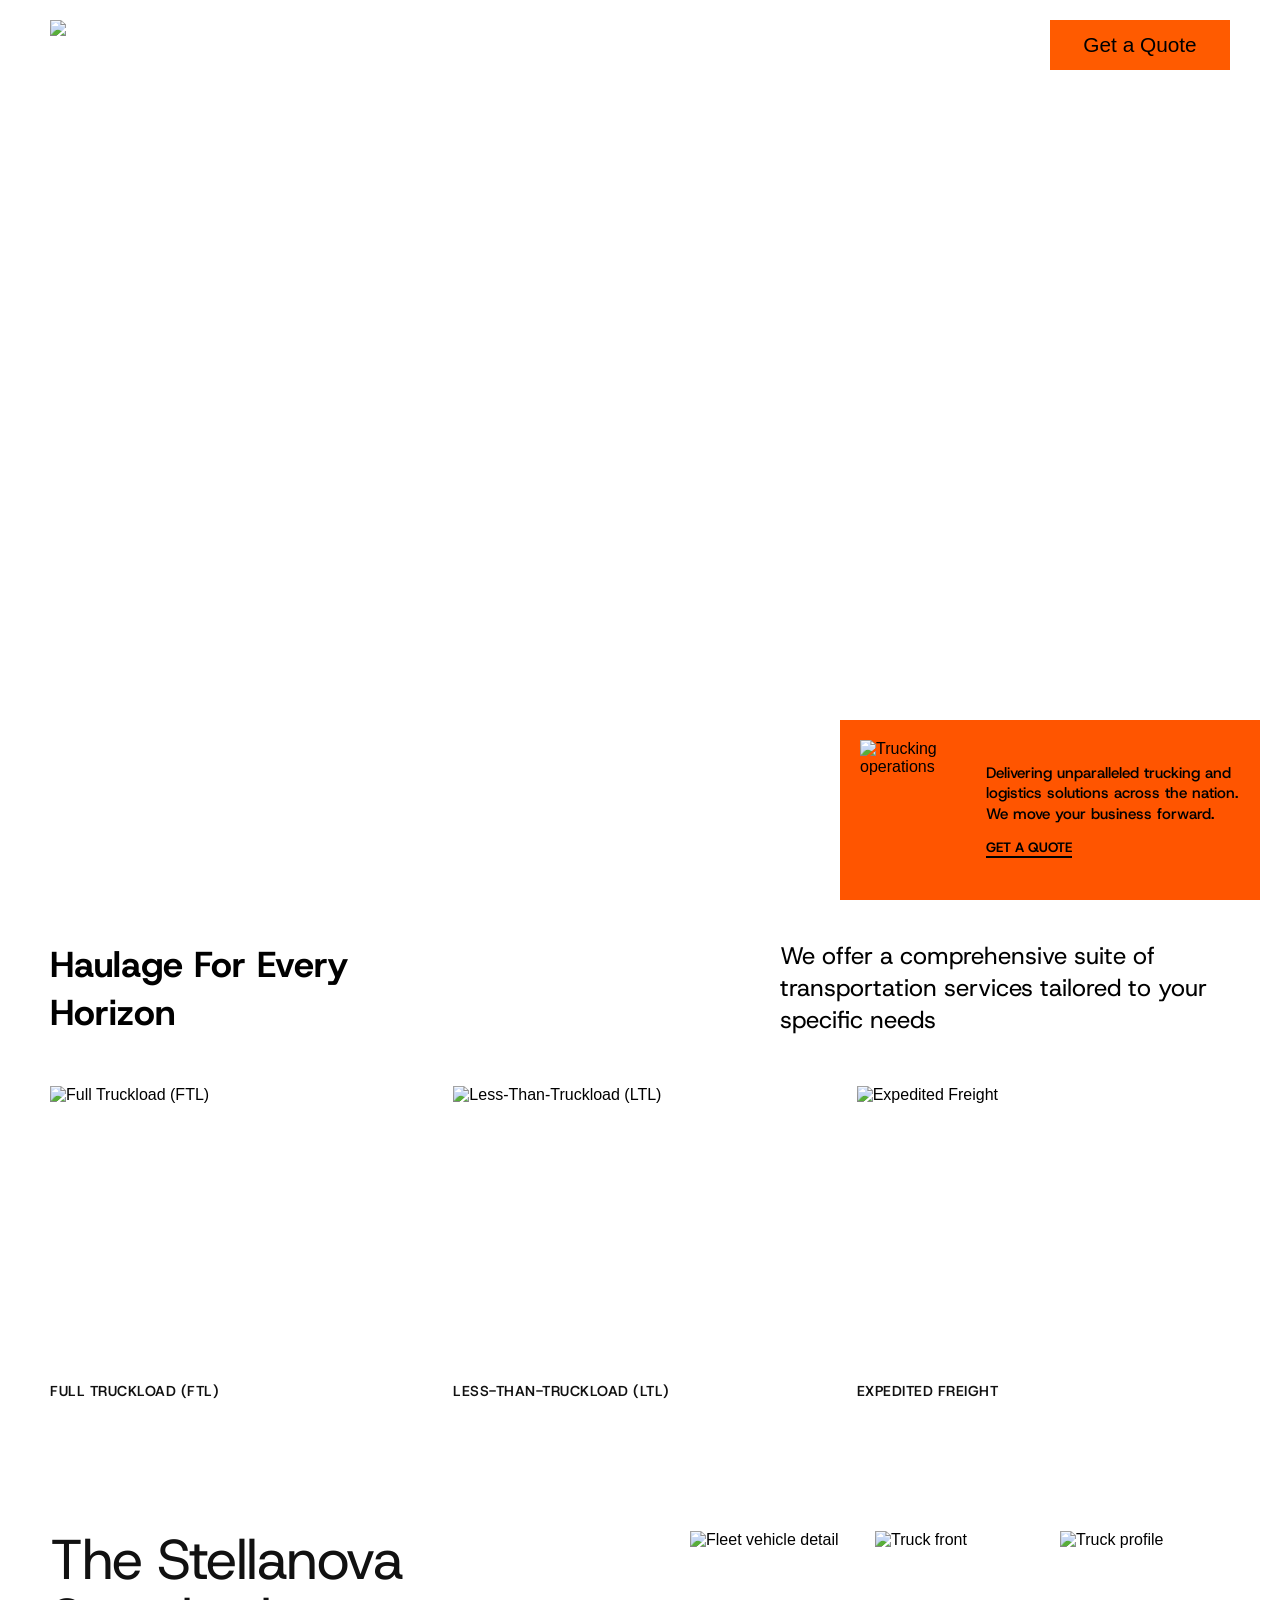
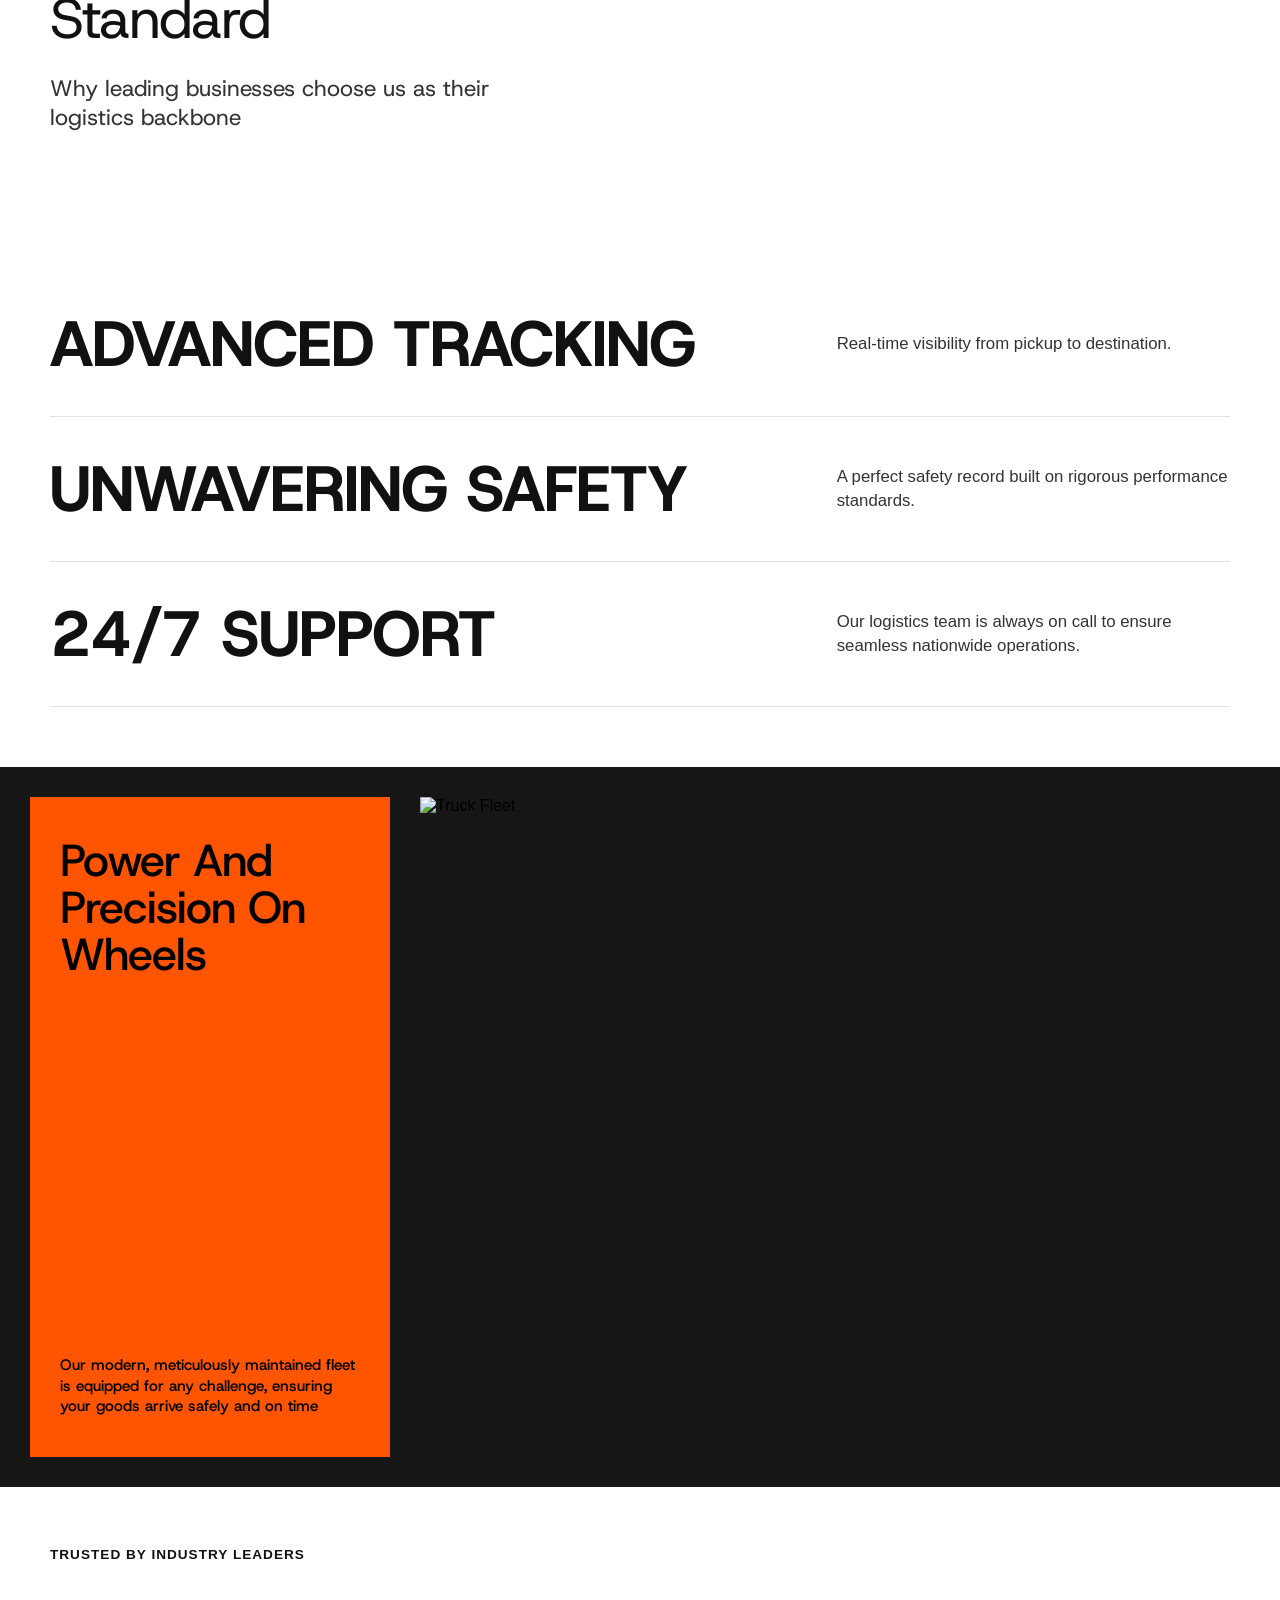
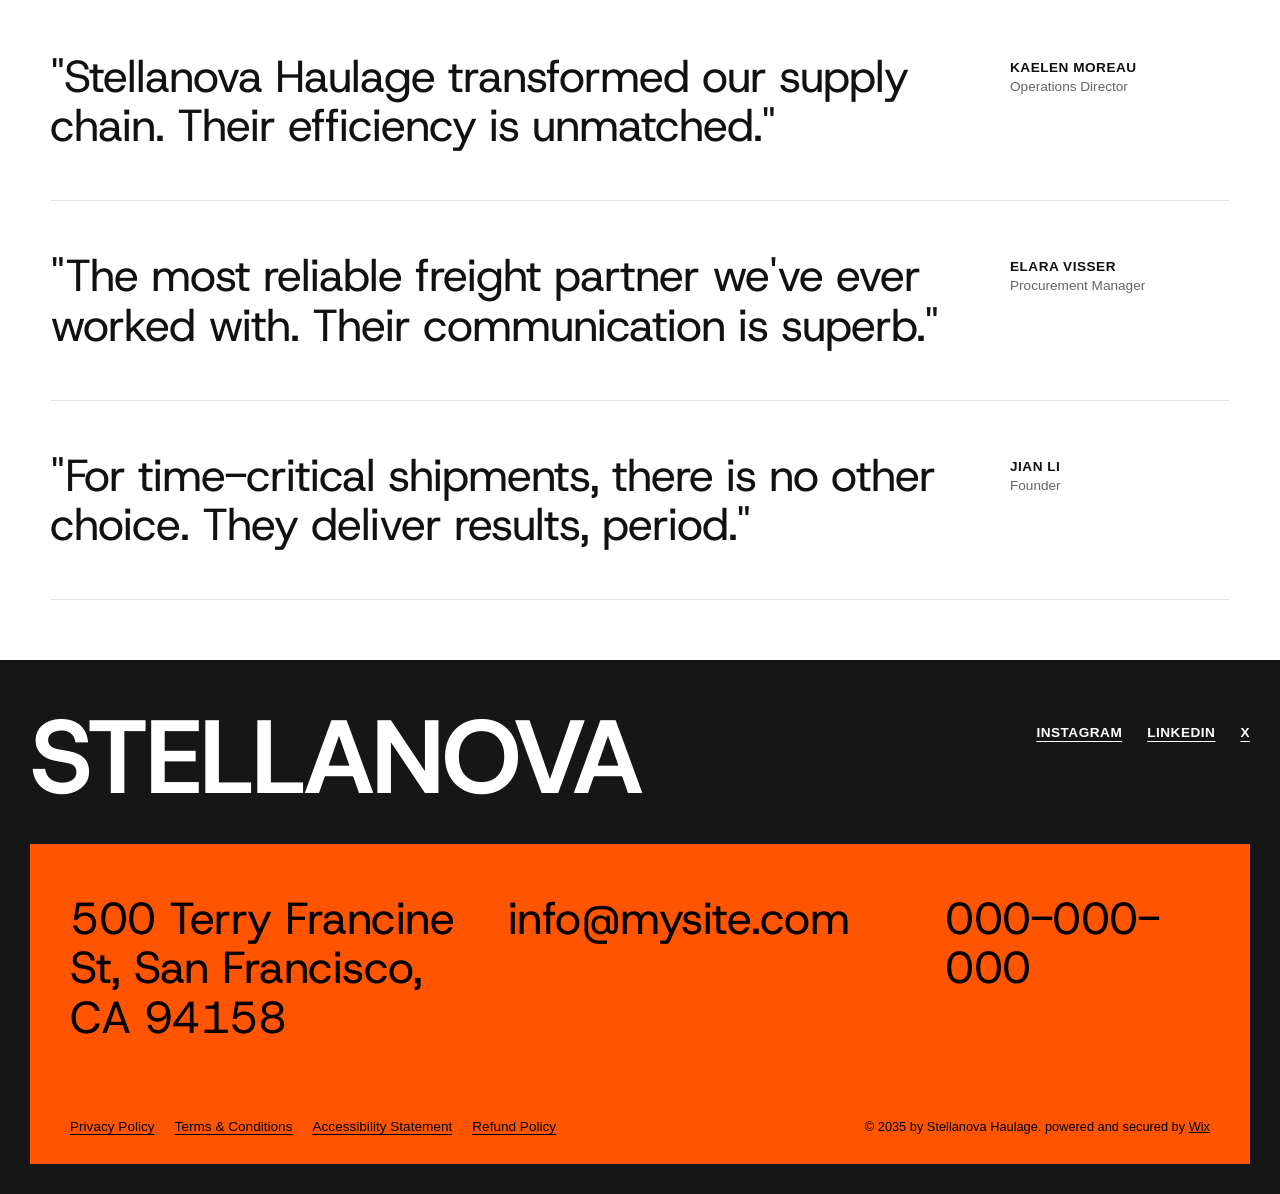
==== index.html @ 99bf8564 "first commit" ====
<!doctype html>
<html lang="en">
  <head>
    <meta charset="UTF-8" />
    <meta name="viewport" content="width=device-width, initial-scale=1.0" />

    <link rel="preconnect" href="https://fonts.googleapis.com" />
    <link rel="preconnect" href="https://fonts.gstatic.com" crossorigin />
    <link
      href="https://fonts.googleapis.com/css2?family=Host+Grotesk:ital,wght@0,300..800;1,300..800&display=swap"
      rel="stylesheet"
    />

    <link rel="stylesheet" href="style.css" />
    <title>Stellanova Haulage</title>
  </head>
  <body>
    <header class="site-header">
      <nav class="navbar">
        <input type="checkbox" id="menuToggle" />
        <label for="menuToggle" class="burger-icon">
          <span></span>
          <span></span>
          <span></span>
        </label>

        <div class="brand-logo">
          <a href="index.html">
            <img
              src="https://static.wixstatic.com/shapes/c837a6_fb7692d17adf4557b829da042bc0cc04.svg"
              alt="Stellanova Logo"
            />
          </a>
        </div>

        <div class="nav-links">
          <a href="./services.html">Services</a>
          <a href="./about.html">About Us</a>
          <a href="./contact.html">Contact</a>
        </div>

        <div class="btn-quote">
          <a href="./contact.html">Get a Quote</a>
        </div>
      </nav>

      <div class="hero">
        <video
          src="https://video.wixstatic.com/video/c837a6_7dc83e59b8ae496fbc4607c9bd40bab3/1080p/mp4/file.mp4"
        ></video>
        <div class="hero-headline">
          <h1>
            YOUR CARGO, <br />
            OUR COMMITMENT
          </h1>
        </div>
      </div>

      <section class="hero-card-wrapper">
        <div class="hero-card">
          <div class="card-thumb">
            <img
              src="https://static.wixstatic.com/media/c837a6_a105e03ab9d24a6a8e949b161f073aa5~mv2.jpg/v1/fill/w_193,h_248,al_c,q_80,usm_0.66_1.00_0.01,enc_avif,quality_auto/image%2039.jpg"
              alt="Trucking operations"
            />
          </div>

          <div class="card-body">
            <p>
              Delivering unparalleled trucking and logistics solutions across
              the nation. We move your business forward.
            </p>
            <a href="./contact.html" class="link-quote">GET A QUOTE</a>
          </div>
        </div>
      </section>
    </header>

    <main>
      <section class="section-intro">
        <h1>Haulage For Every Horizon</h1>
        <p>
          We offer a comprehensive suite of transportation services tailored to
          your specific needs
        </p>
      </section>

      <section class="services-grid">
        <article class="service-card">
          <div class="service-img">
            <img
              src="https://static.wixstatic.com/media/c837a6_33239af69a4c435780550d3c4c3c93e7~mv2.jpg/v1/fill/w_420,h_400,al_c,q_80,usm_0.66_1.00_0.01,enc_avif,quality_auto/image%2040.jpg"
              alt="Full Truckload (FTL)"
            />
          </div>
          <h3>FULL TRUCKLOAD (FTL)</h3>
        </article>

        <article class="service-card">
          <div class="service-img">
            <img
              src="https://static.wixstatic.com/media/c837a6_18f08973eb2e4ca5b59b40cadd433299~mv2.jpg/v1/fill/w_420,h_401,al_c,q_80,usm_0.66_1.00_0.01,enc_avif,quality_auto/image%2042.jpg"
              alt="Less-Than-Truckload (LTL)"
            />
          </div>
          <h3>LESS-THAN-TRUCKLOAD (LTL)</h3>
        </article>

        <article class="service-card">
          <div class="service-img">
            <img
              src="https://static.wixstatic.com/media/c837a6_29c97d10edcd44e98cf5653614b91334~mv2.jpg/v1/fill/w_423,h_401,al_c,q_80,usm_0.66_1.00_0.01,enc_avif,quality_auto/image%2041.jpg"
              alt="Expedited Freight"
            />
          </div>
          <h3>EXPEDITED FREIGHT</h3>
        </article>
      </section>

      <section class="about-section">
        <div class="about-header">
          <h2>The Stellanova Standard</h2>
          <p>Why leading businesses choose us as their logistics backbone</p>
        </div>

        <div class="about-gallery">
          <div class="gallery-item">
            <img
              src="https://static.wixstatic.com/media/c837a6_da99d8984e144b2983cc543a76c6a61c~mv2.jpg/v1/fill/w_319,h_220,al_c,q_80,usm_0.66_1.00_0.01,enc_avif,quality_auto/c837a6_da99d8984e144b2983cc543a76c6a61c~mv2.jpg"
              alt="Fleet vehicle detail"
            />
          </div>
          <div class="gallery-item">
            <img
              src="https://static.wixstatic.com/media/c837a6_7039154e80894c3ebb6856644e76c0c6~mv2.jpg/v1/fill/w_318,h_220,al_c,q_80,usm_0.66_1.00_0.01,enc_avif,quality_auto/c837a6_7039154e80894c3ebb6856644e76c0c6~mv2.jpg"
              alt="Truck front"
            />
          </div>
          <div class="gallery-item">
            <img
              src="https://static.wixstatic.com/media/c837a6_dde39912ea9e42d981b926e64f5fd5ac~mv2.jpg/v1/fill/w_318,h_218,al_c,q_80,usm_0.66_1.00_0.01,enc_avif,quality_auto/c837a6_dde39912ea9e42d981b926e64f5fd5ac~mv2.jpg"
              alt="Truck profile"
            />
          </div>
        </div>
      </section>

      <section class="features-list">
        <div class="feature-item">
          <h2>ADVANCED TRACKING</h2>
          <p>Real-time visibility from pickup to destination.</p>
        </div>

        <div class="feature-item">
          <h2>UNWAVERING SAFETY</h2>
          <p>
            A perfect safety record built on rigorous performance standards.
          </p>
        </div>

        <div class="feature-item">
          <h2>24/7 SUPPORT</h2>
          <p>
            Our logistics team is always on call to ensure seamless nationwide
            operations.
          </p>
        </div>
      </section>

      <section class="banner-grid">
        <div class="banner-card">
          <h2>Power And Precision On Wheels</h2>
          <p>
            Our modern, meticulously maintained fleet is equipped for any
            challenge, ensuring your goods arrive safely and on time
          </p>
        </div>

        <div class="banner-media">
          <img
            src="https://static.wixstatic.com/media/c837a6_3e6c50eeaafb4320a26bfcb5beac4606~mv2.jpg/v1/fill/w_988,h_860,fp_0.50_0.50,q_85,usm_0.66_1.00_0.01,enc_auto/image%2046.jpg"
            alt="Truck Fleet"
          />
        </div>
      </section>

      <p class="section-label">TRUSTED BY INDUSTRY LEADERS</p>

      <section class="testimonials-list">
        <div class="testimonial-item">
          <p class="quote-text">
            "Stellanova Haulage transformed our supply chain. Their efficiency
            is unmatched."
          </p>
          <div class="author-meta">
            <span class="name">KAELEN MOREAU</span>
            <span class="role">Operations Director</span>
          </div>
        </div>

        <div class="testimonial-item">
          <p class="quote-text">
            "The most reliable freight partner we've ever worked with. Their
            communication is superb."
          </p>
          <div class="author-meta">
            <span class="name">ELARA VISSER</span>
            <span class="role">Procurement Manager</span>
          </div>
        </div>

        <div class="testimonial-item">
          <p class="quote-text">
            "For time-critical shipments, there is no other choice. They deliver
            results, period."
          </p>
          <div class="author-meta">
            <span class="name">JIAN LI</span>
            <span class="role">Founder</span>
          </div>
        </div>
      </section>
    </main>

    <footer class="site-footer">
      <div class="footer-wrapper">
        <div class="footer-top">
          <h1 class="brand-heading">STELLANOVA</h1>
          <div class="social-links">
            <a href="#">INSTAGRAM</a>
            <a href="#">LINKEDIN</a>
            <a href="#">X</a>
          </div>
        </div>

        <div class="footer-card">
          <div class="contact-grid">
            <p class="contact-address">
              500 Terry Francine St, San Francisco, CA 94158
            </p>
            <p class="contact-email">info@mysite.com</p>
            <p class="contact-phone">000-000-000</p>
          </div>

          <div class="footer-bottom">
            <div class="policy-links">
              <a href="#">Privacy Policy</a>
              <a href="#">Terms & Conditions</a>
              <a href="#">Accessibility Statement</a>
              <a href="#">Refund Policy</a>
            </div>
            <p class="copyright">
              © 2035 by Stellanova Haulage. powered and secured by
              <a href="#">Wix</a>
            </p>
          </div>
        </div>
      </div>
    </footer>
  </body>
</html>
---- style.css ----
* {
  margin: 0;
  padding: 0;
  box-sizing: border-box;
}

:root {
  --font-sans: sans-serif;
  --font-display: "Host Grotesk", sans-serif;
  --accent-orange: #ff5500;
  --dark-bg: #161616;
}

html,
body {
  overflow-x: hidden;
  width: 100%;
  font-family: var(--font-sans);
}

h1,
h2,
h3,
.hero-headline,
.card-body,
.section-intro,
.about-header,
.feature-item > h2,
.banner-card,
.quote-text,
.brand-heading,
.contact-address,
.contact-email,
.contact-phone {
  font-family: var(--font-display);
}

/* #region BURGER MENU */

.navbar {
  display: flex;
  align-items: center;
  justify-content: center;
  gap: 50px;
  position: fixed;
  top: 0;
  left: 0;
  width: 100%;
  padding: 20px 50px;
  z-index: 100;
  animation: fadingIn 1s ease-out;
}

.nav-links {
  display: flex;
  gap: 50px;
}

.nav-links > a:hover,
.btn-quote:hover {
  text-decoration: underline;
}

.navbar a {
  text-decoration: none;
  color: #ffffff;
}

#menuToggle {
  display: none;
}

.burger-icon {
  display: none;
  cursor: pointer;
  flex-direction: column;
  gap: 5px;
  z-index: 102;
}

.burger-icon span {
  width: 25px;
  height: 3px;
  background-color: #ffffff;
  border-radius: 2px;
  transition:
    transform 0.3s ease,
    opacity 0.3s ease;
  transform-origin: center;
}

#menuToggle:checked ~ .burger-icon span:nth-child(1) {
  transform: translateY(8px) rotate(45deg);
}

#menuToggle:checked ~ .burger-icon span:nth-child(2) {
  opacity: 0;
}

#menuToggle:checked ~ .burger-icon span:nth-child(3) {
  transform: translateY(-8px) rotate(-45deg);
}

/* #endregion */

/* #region HERO & NAVIGATION EXTRAS */

.btn-quote {
  background-color: #ff5b00;
  font-size: 1.3rem;
  width: 180px;
  height: 50px;
  position: absolute;
  right: 50px;
  top: 20px;
  z-index: 101;
  display: flex;
  justify-content: center;
  align-items: center;
  transition: scale 0.3s ease;
}

.btn-quote a {
  color: #000000;
  text-decoration: none;
}

.btn-quote:hover {
  scale: 1.05;
}

.hero {
  height: 100vh;
  position: relative;
}

.hero video {
  width: 100%;
  height: 100%;
  object-fit: cover;
  filter: brightness(50%);
}

.brand-logo {
  position: absolute;
  left: 50px;
}

.brand-logo a {
  display: inline-block;
  text-decoration: none;
}

.brand-logo img {
  display: block;
  cursor: pointer;
}

.hero-headline {
  position: absolute;
  bottom: 80px;
  left: 50px;
  color: #ffffff;
  font-size: 2.6rem;
  font-weight: bold;
  line-height: 1;
  z-index: 10;
}

.hero-card-wrapper {
  position: absolute;
  bottom: 0;
  right: 20px;
  z-index: 99;
}

.hero-card {
  background-color: var(--accent-orange);
  display: flex;
  align-items: center;
  gap: 16px;
  padding: 20px;
  max-width: 420px;
}

.card-thumb img {
  width: 110px;
  height: 140px;
  object-fit: cover;
  display: block;
}

.card-body {
  color: #000000;
}

.card-body p {
  font-size: 0.95rem;
  line-height: 1.35;
  font-weight: 500;
  margin-bottom: 12px;
}

.link-quote {
  color: #000000;
  font-size: 0.85rem;
  font-weight: 700;
  text-decoration: underline;
  text-underline-offset: 4px;
  text-decoration-thickness: 2px;
}

/* #endregion */

/* #region HAULAGE & SERVICES GRID */

.section-intro {
  display: flex;
  justify-content: space-between;
  font-size: 1.5rem;
}

.section-intro > h1,
.section-intro > p {
  margin-top: 40px;
}

.section-intro > h1 {
  margin-left: 50px;
  max-width: 350px;
}

.section-intro > p {
  margin-right: 50px;
  max-width: 450px;
}

.services-grid {
  display: grid;
  grid-template-columns: repeat(3, 1fr);
  gap: 30px;
  padding: 50px;
}

.service-card {
  display: flex;
  flex-direction: column;
}

.service-img {
  width: 100%;
  aspect-ratio: 4 / 3;
  overflow: hidden;
}

.service-img img {
  width: 100%;
  height: 100%;
  object-fit: cover;
  display: block;
}

.service-card h3 {
  font-size: 0.9rem;
  font-weight: 600;
  color: #111111;
  text-transform: uppercase;
  margin-top: 15px;
  letter-spacing: 0.5px;
}

/* #endregion */

/* #region STELLANOVA STANDARD SECTION */

.about-section {
  display: flex;
  justify-content: space-between;
  align-items: flex-start;
  padding: 80px 50px;
  gap: 40px;
}

.about-header {
  max-width: 500px;
}

.about-header h2 {
  font-size: 3.5rem;
  font-weight: 400;
  line-height: 1.05;
  letter-spacing: -1.5px;
  color: #111111;
  margin-bottom: 25px;
}

.about-header p {
  font-size: 1.4rem;
  color: #333333;
  line-height: 1.3;
  font-weight: 400;
}

.about-gallery {
  display: flex;
  gap: 15px;
}

.gallery-item {
  width: 170px;
  aspect-ratio: 4 / 3;
  overflow: hidden;
}

.gallery-item img {
  width: 100%;
  height: 100%;
  object-fit: cover;
  display: block;
}

/* #endregion */

/* #region FEATURES / VALUE PROPS SECTION */

.features-list {
  padding: 60px 50px;
  display: flex;
  flex-direction: column;
}

.feature-item {
  display: grid;
  grid-template-columns: 2fr 1fr;
  align-items: center;
  padding: 40px 0;
  border-bottom: 1px solid #e2e2e2;
}

.feature-item > h2 {
  font-size: 4rem;
  font-weight: 800;
  color: #111111;
  letter-spacing: -1px;
  text-transform: uppercase;
  line-height: 1;
}

.feature-item > p {
  font-size: 1.05rem;
  color: #333333;
  line-height: 1.4;
}

/* #endregion */

/* #region POWER & PRECISION SECTION */

.banner-grid {
  width: 100%;
  height: 720px;
  background-color: var(--dark-bg);
  display: grid;
  grid-template-columns: 360px 1fr;
  padding: 30px;
  gap: 30px;
}

.banner-card {
  background-color: var(--accent-orange);
  height: 100%;
  padding: 40px 30px;
  display: flex;
  flex-direction: column;
  justify-content: space-between;
  color: #000000;
}

.banner-card h2 {
  font-size: 2.8rem;
  font-weight: 500;
  line-height: 1.05;
  letter-spacing: -1px;
}

.banner-card p {
  font-size: 0.95rem;
  line-height: 1.35;
  font-weight: 500;
}

.banner-media {
  width: 100%;
  height: 100%;
  overflow: hidden;
}

.banner-media img {
  width: 100%;
  height: 100%;
  object-fit: cover;
  display: block;
}

/* #endregion */

/* #region INDUSTRY LEADERS TEXT */

.section-label {
  font-size: 0.85rem;
  font-weight: 600;
  letter-spacing: 1px;
  color: #111111;
  text-transform: uppercase;
  padding: 60px 50px 0 50px;
  margin-bottom: -20px;
}

/* #endregion */

/* #region TESTIMONIALS SECTION */

.testimonials-list {
  padding: 60px 50px;
  display: flex;
  flex-direction: column;
  background-color: #ffffff;
}

.testimonial-item {
  display: grid;
  grid-template-columns: 1fr 220px;
  justify-content: space-between;
  align-items: flex-start;
  padding: 50px 0;
  border-bottom: 1px solid #e2e2e2;
  gap: 40px;
}

.quote-text {
  font-size: 2.8rem;
  font-weight: 400;
  line-height: 1.1;
  color: #111111;
  letter-spacing: -1px;
}

.author-meta {
  display: flex;
  flex-direction: column;
  gap: 4px;
  padding-top: 8px;
}

.author-meta .name {
  font-size: 0.85rem;
  font-weight: 600;
  letter-spacing: 0.5px;
  text-transform: uppercase;
  color: #111111;
}

.author-meta .role {
  font-size: 0.85rem;
  color: #666666;
}

/* #endregion */

/* #region FOOTER SECTION */

.site-footer {
  background-color: var(--dark-bg);
  padding: 50px 30px 30px 30px;
}

.footer-wrapper {
  display: flex;
  flex-direction: column;
  gap: 40px;
}

.footer-top {
  display: flex;
  justify-content: space-between;
  align-items: flex-start;
}

.brand-heading {
  color: #ffffff;
  font-size: 6.5rem;
  font-weight: 700;
  letter-spacing: -2px;
  line-height: 0.9;
  text-transform: uppercase;
}

.social-links {
  display: flex;
  gap: 25px;
  padding-top: 15px;
}

.social-links a {
  color: #ffffff;
  text-decoration: underline;
  text-underline-offset: 4px;
  font-size: 0.85rem;
  font-weight: 600;
  letter-spacing: 0.5px;
}

.footer-card {
  background-color: var(--accent-orange);
  padding: 50px 40px 30px 40px;
  display: flex;
  flex-direction: column;
  justify-content: space-between;
  min-height: 320px;
}

.contact-grid {
  display: grid;
  grid-template-columns: 1.5fr 1.5fr 1fr;
  gap: 40px;
  align-items: flex-start;
}

.contact-address,
.contact-email,
.contact-phone {
  color: #000000;
  font-size: 2.8rem;
  line-height: 1.1;
  font-weight: 400;
  letter-spacing: -0.5px;
}

.contact-address {
  max-width: 420px;
}

.footer-bottom {
  display: flex;
  justify-content: space-between;
  align-items: flex-end;
  margin-top: 60px;
}

.policy-links {
  display: flex;
  gap: 20px;
}

.policy-links a {
  color: #000000;
  text-decoration: underline;
  text-underline-offset: 3px;
  font-size: 0.85rem;
  font-weight: 500;
}

.copyright {
  color: #000000;
  font-size: 0.8rem;
}

.copyright a {
  color: #000000;
  text-decoration: underline;
}

/* #endregion */

/* #region RESPONSIVES */

@media (max-width: 820px) {
  .navbar {
    justify-content: space-between;
    padding: 20px;
  }

  .burger-icon {
    display: flex;
    z-index: 110;
    margin-left: auto;
  }

  #menuToggle:checked ~ .burger-icon span {
    background-color: #333333;
  }

  .nav-links {
    display: none;
    position: fixed;
    inset: 0;
    height: 100vh;
    background-color: #ffffff;
    z-index: 105;
    flex-direction: column;
    justify-content: center;
    align-items: center;
    gap: 20px;
    text-align: center;
  }

  .navbar .nav-links a {
    color: #333333;
    font-size: 1.5rem;
    padding: 10px 0;
  }

  #menuToggle:checked ~ .nav-links {
    display: flex;
    opacity: 0;
    animation: modalFadeIn 0.4s ease-out forwards;
  }

  .btn-quote {
    display: none !important;
  }

  .hero {
    height: auto;
    min-height: 480px;
  }

  .hero video {
    height: 450px;
  }

  .hero-headline {
    top: 130px;
    bottom: auto;
    left: 20px;
    right: 20px;
    width: calc(100% - 40px);
  }

  .hero-headline h1 {
    font-size: 2rem;
    line-height: 1.15;
    word-wrap: break-word;
  }

  .hero-card-wrapper {
    position: relative;
    inset: auto;
    margin: -210px 20px 40px 20px;
    z-index: 10;
  }

  .hero-card {
    padding: 16px;
    gap: 12px;
    max-width: 100%;
  }

  .card-thumb img {
    width: 90px;
    height: 120px;
  }

  .card-body p {
    font-size: 0.85rem;
    margin-bottom: 10px;
  }

  .link-quote {
    font-size: 0.8rem;
  }

  .section-intro {
    flex-direction: column;
    margin-top: 20px;
  }

  .section-intro > h1,
  .section-intro > p {
    margin-left: 20px;
    margin-right: 20px;
    max-width: 100%;
  }

  .section-intro > h1 {
    margin-top: 0;
    font-size: 2rem;
  }

  .section-intro > p {
    margin-top: 15px;
    font-size: 1rem;
  }

  .services-grid {
    grid-template-columns: 1fr;
    padding: 20px;
    gap: 30px;
  }

  .about-section {
    flex-direction: column;
    padding: 40px 20px;
    gap: 30px;
  }

  .about-header {
    max-width: 100%;
  }

  .about-header h2 {
    font-size: 2.2rem;
    margin-bottom: 15px;
    letter-spacing: -1px;
  }

  .about-header p {
    font-size: 1.1rem;
  }

  .about-gallery {
    width: 100%;
    display: grid;
    grid-template-columns: repeat(3, 1fr);
    gap: 10px;
  }

  .gallery-item {
    width: 100%;
  }

  .features-list {
    padding: 40px 20px;
  }

  .feature-item {
    grid-template-columns: 1fr;
    gap: 12px;
    padding: 30px 0;
    align-items: start;
  }

  .feature-item > h2 {
    font-size: 2.2rem;
  }

  .feature-item > p {
    font-size: 0.95rem;
  }

  .banner-grid {
    grid-template-columns: 1fr;
    height: auto;
    padding: 20px;
    gap: 20px;
  }

  .banner-card {
    min-height: 400px;
    padding: 30px 20px;
  }

  .banner-card h2 {
    font-size: 2.2rem;
  }

  .banner-media {
    height: 300px;
  }

  .section-label {
    padding: 40px 20px 0 20px;
    font-size: 0.75rem;
  }

  .testimonials-list {
    padding: 40px 20px;
  }

  .testimonial-item {
    grid-template-columns: 1fr;
    gap: 16px;
    padding: 30px 0;
  }

  .quote-text {
    font-size: 1.8rem;
  }

  .author-meta {
    padding-top: 0;
  }

  .site-footer {
    padding: 30px 15px;
  }

  .footer-top {
    flex-direction: column;
    gap: 15px;
  }

  .brand-heading {
    font-size: 3.2rem;
  }

  .footer-card {
    padding: 30px 20px;
  }

  .contact-grid {
    grid-template-columns: 1fr;
    gap: 25px;
  }

  .contact-address,
  .contact-email,
  .contact-phone {
    font-size: 1.8rem;
  }

  .footer-bottom {
    flex-direction: column;
    align-items: flex-start;
    gap: 20px;
    margin-top: 40px;
  }

  .policy-links {
    flex-direction: column;
    gap: 10px;
  }
}

/* #endregion */

/* #region ANIMATIONS */

@keyframes modalFadeIn {
  from {
    opacity: 0;
  }
  to {
    opacity: 1;
  }
}

@keyframes fadingIn {
  from {
    opacity: 0;
  }
  to {
    opacity: 1;
  }
}

/* #endregion */
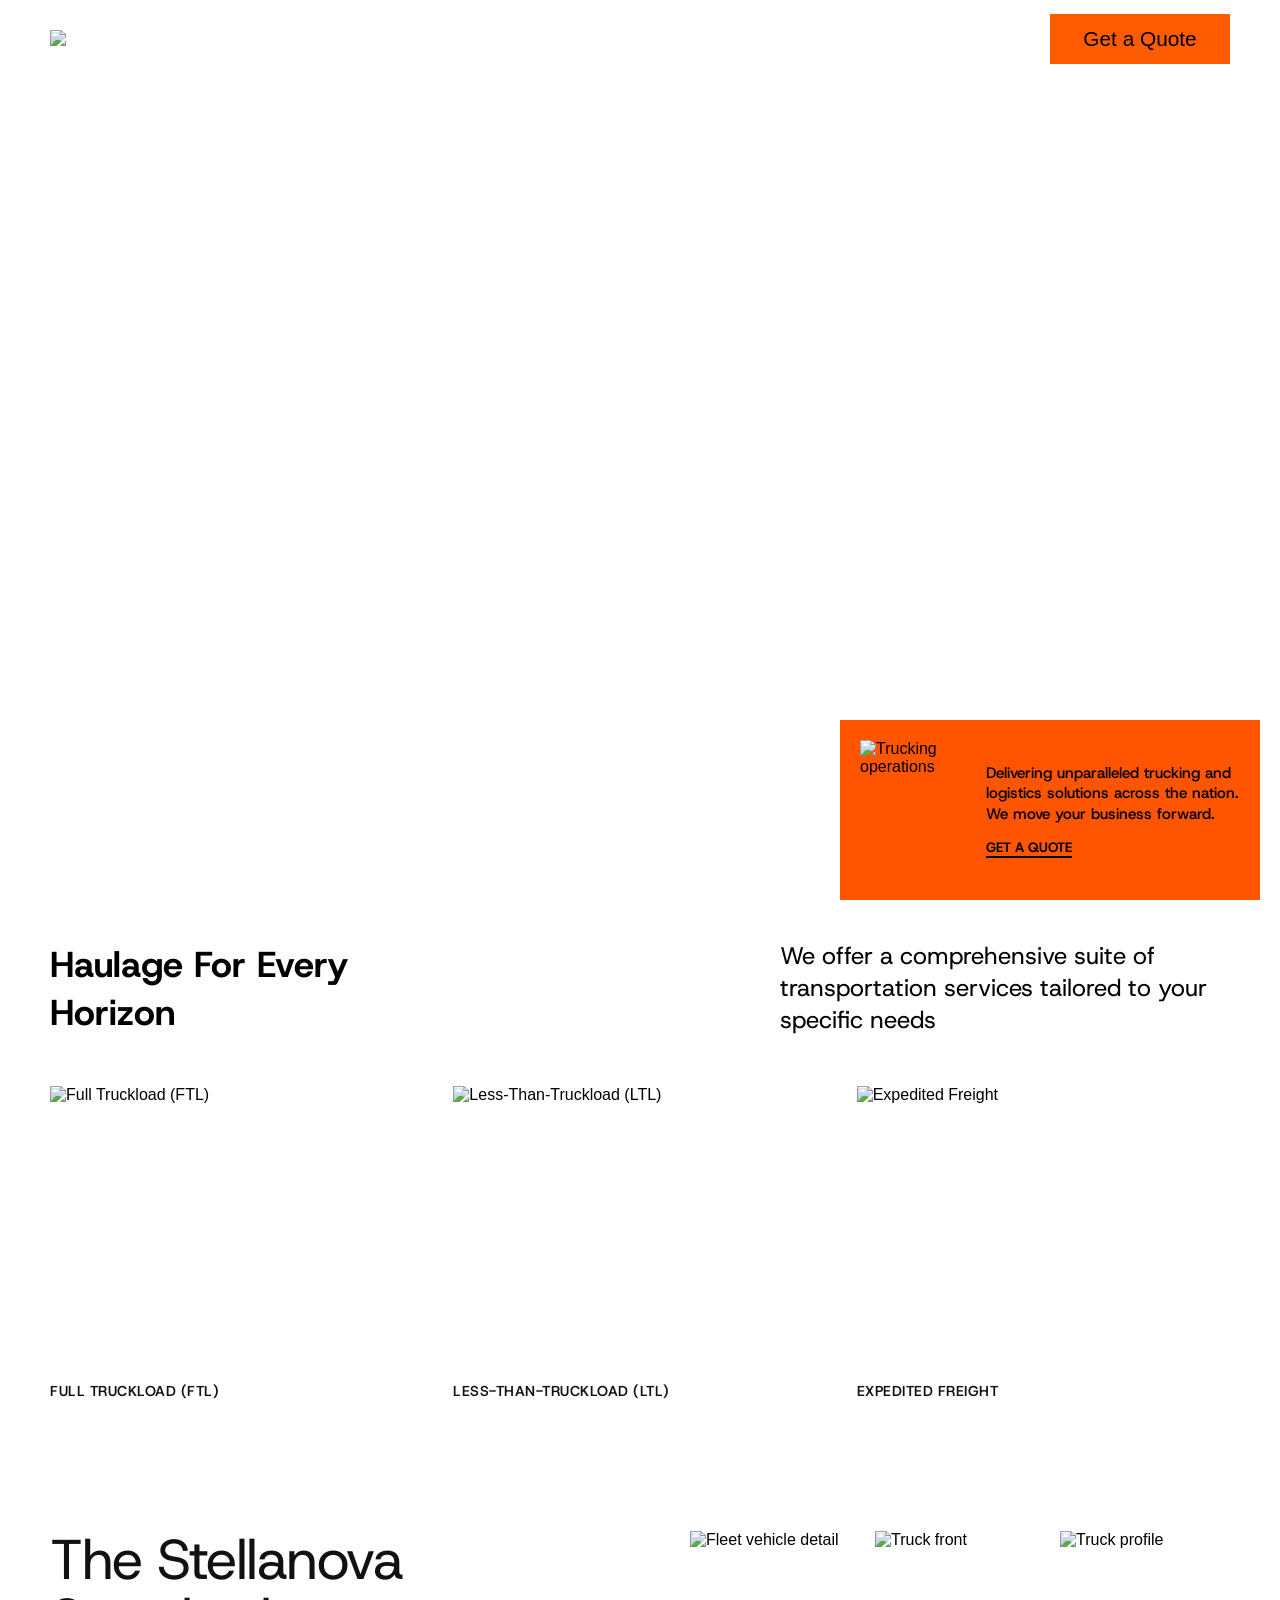
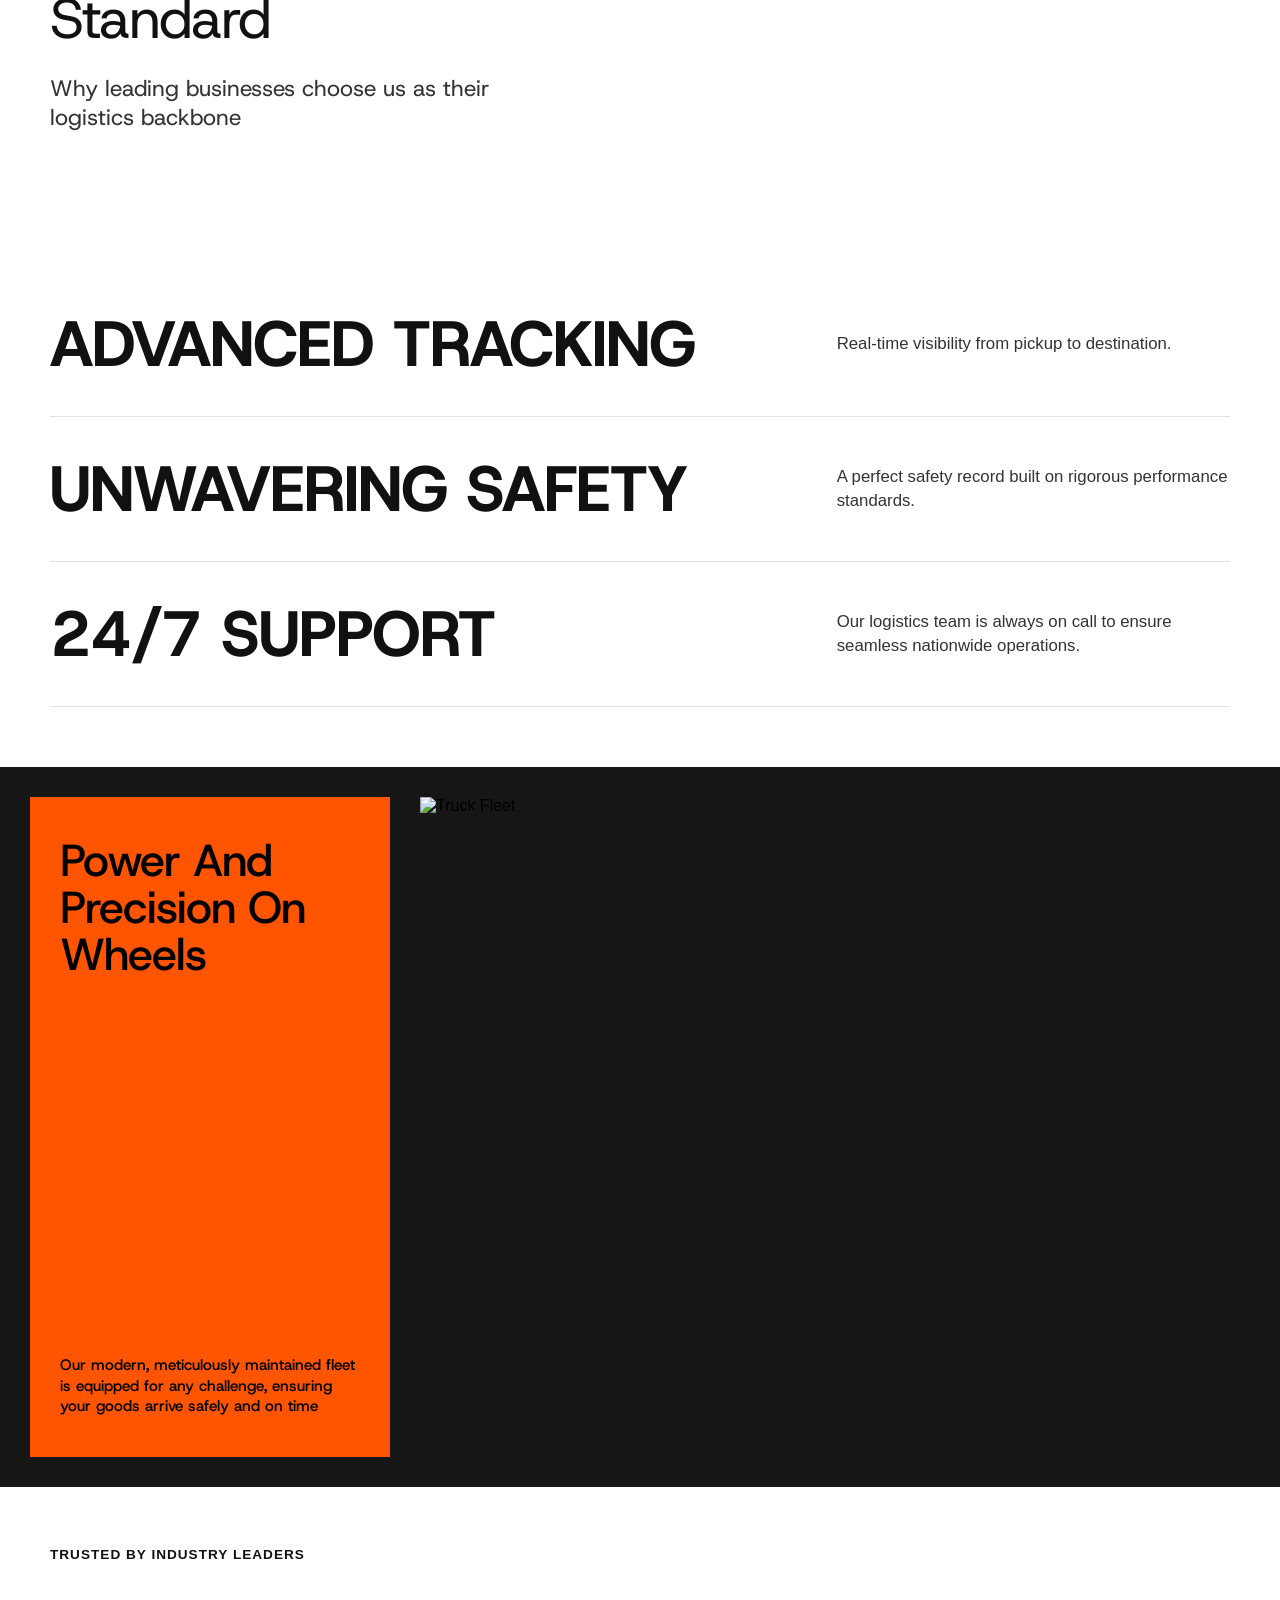
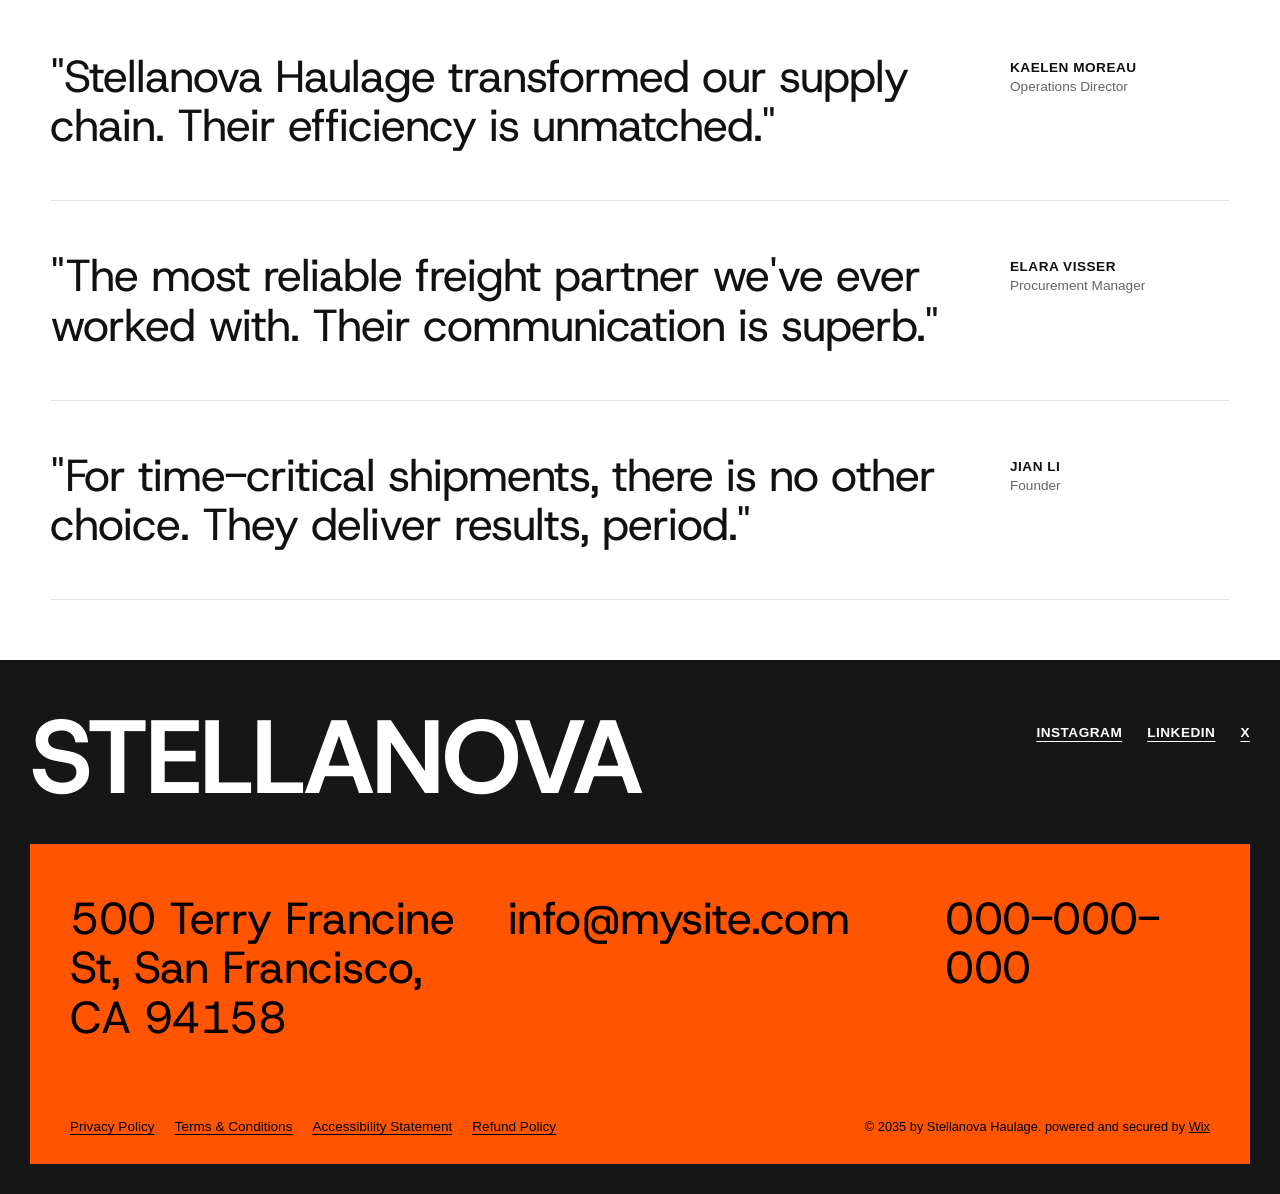
==== commit 159051e9: "fixed stuff" ====
--- a/index.html
+++ b/index.html
@@ -1,4 +1,4 @@
-<!doctype html>
+<!DOCTYPE html>
 <html lang="en">
   <head>
     <meta charset="UTF-8" />
@@ -10,21 +10,22 @@
       href="https://fonts.googleapis.com/css2?family=Host+Grotesk:ital,wght@0,300..800;1,300..800&display=swap"
       rel="stylesheet"
     />
-
-    <link rel="stylesheet" href="style.css" />
+    <link rel="stylesheet" href="https://unpkg.com/aos@next/dist/aos.css" />
+    <link rel="stylesheet" href="./style.css" />
     <title>Stellanova Haulage</title>
   </head>
+  <script src="https://unpkg.com/aos@next/dist/aos.js"></script>
   <body>
-    <header class="site-header">
+    <header class="siteHeader">
       <nav class="navbar">
         <input type="checkbox" id="menuToggle" />
-        <label for="menuToggle" class="burger-icon">
+        <label for="menuToggle" class="burgerIcon">
           <span></span>
           <span></span>
           <span></span>
         </label>
 
-        <div class="brand-logo">
+        <div class="brandLogo">
           <a href="index.html">
             <img
               src="https://static.wixstatic.com/shapes/c837a6_fb7692d17adf4557b829da042bc0cc04.svg"
@@ -33,22 +34,24 @@
           </a>
         </div>
 
-        <div class="nav-links">
+        <div class="navLinks">
           <a href="./services.html">Services</a>
           <a href="./about.html">About Us</a>
           <a href="./contact.html">Contact</a>
         </div>
 
-        <div class="btn-quote">
+        <div class="btnQuote">
           <a href="./contact.html">Get a Quote</a>
         </div>
       </nav>
 
       <div class="hero">
         <video
+          autoplay
+          muted
           src="https://video.wixstatic.com/video/c837a6_7dc83e59b8ae496fbc4607c9bd40bab3/1080p/mp4/file.mp4"
         ></video>
-        <div class="hero-headline">
+        <div class="heroHeadline" data-aos="fade-right">
           <h1>
             YOUR CARGO, <br />
             OUR COMMITMENT
@@ -56,28 +59,28 @@
         </div>
       </div>
 
-      <section class="hero-card-wrapper">
-        <div class="hero-card">
-          <div class="card-thumb">
+      <section class="heroCardWrapper">
+        <div class="heroCard" data-aos="fade-left">
+          <div class="cardThumb">
             <img
               src="https://static.wixstatic.com/media/c837a6_a105e03ab9d24a6a8e949b161f073aa5~mv2.jpg/v1/fill/w_193,h_248,al_c,q_80,usm_0.66_1.00_0.01,enc_avif,quality_auto/image%2039.jpg"
               alt="Trucking operations"
             />
           </div>
 
-          <div class="card-body">
+          <div class="cardBody">
             <p>
               Delivering unparalleled trucking and logistics solutions across
               the nation. We move your business forward.
             </p>
-            <a href="./contact.html" class="link-quote">GET A QUOTE</a>
+            <a href="./contact.html" class="linkQuote">GET A QUOTE</a>
           </div>
         </div>
       </section>
     </header>
 
     <main>
-      <section class="section-intro">
+      <section class="sectionIntro">
         <h1>Haulage For Every Horizon</h1>
         <p>
           We offer a comprehensive suite of transportation services tailored to
@@ -85,9 +88,9 @@
         </p>
       </section>
 
-      <section class="services-grid">
-        <article class="service-card">
-          <div class="service-img">
+      <section class="servicesGrid">
+        <article class="serviceCard">
+          <div class="serviceImg">
             <img
               src="https://static.wixstatic.com/media/c837a6_33239af69a4c435780550d3c4c3c93e7~mv2.jpg/v1/fill/w_420,h_400,al_c,q_80,usm_0.66_1.00_0.01,enc_avif,quality_auto/image%2040.jpg"
               alt="Full Truckload (FTL)"
@@ -96,8 +99,8 @@
           <h3>FULL TRUCKLOAD (FTL)</h3>
         </article>
 
-        <article class="service-card">
-          <div class="service-img">
+        <article class="serviceCard">
+          <div class="serviceImg">
             <img
               src="https://static.wixstatic.com/media/c837a6_18f08973eb2e4ca5b59b40cadd433299~mv2.jpg/v1/fill/w_420,h_401,al_c,q_80,usm_0.66_1.00_0.01,enc_avif,quality_auto/image%2042.jpg"
               alt="Less-Than-Truckload (LTL)"
@@ -106,8 +109,8 @@
           <h3>LESS-THAN-TRUCKLOAD (LTL)</h3>
         </article>
 
-        <article class="service-card">
-          <div class="service-img">
+        <article class="serviceCard">
+          <div class="serviceImg">
             <img
               src="https://static.wixstatic.com/media/c837a6_29c97d10edcd44e98cf5653614b91334~mv2.jpg/v1/fill/w_423,h_401,al_c,q_80,usm_0.66_1.00_0.01,enc_avif,quality_auto/image%2041.jpg"
               alt="Expedited Freight"
@@ -117,26 +120,26 @@
         </article>
       </section>
 
-      <section class="about-section">
-        <div class="about-header">
+      <section class="aboutSection">
+        <div class="aboutHeader">
           <h2>The Stellanova Standard</h2>
           <p>Why leading businesses choose us as their logistics backbone</p>
         </div>
 
-        <div class="about-gallery">
-          <div class="gallery-item">
+        <div class="aboutGallery">
+          <div class="galleryItem">
             <img
               src="https://static.wixstatic.com/media/c837a6_da99d8984e144b2983cc543a76c6a61c~mv2.jpg/v1/fill/w_319,h_220,al_c,q_80,usm_0.66_1.00_0.01,enc_avif,quality_auto/c837a6_da99d8984e144b2983cc543a76c6a61c~mv2.jpg"
               alt="Fleet vehicle detail"
             />
           </div>
-          <div class="gallery-item">
+          <div class="galleryItem">
             <img
               src="https://static.wixstatic.com/media/c837a6_7039154e80894c3ebb6856644e76c0c6~mv2.jpg/v1/fill/w_318,h_220,al_c,q_80,usm_0.66_1.00_0.01,enc_avif,quality_auto/c837a6_7039154e80894c3ebb6856644e76c0c6~mv2.jpg"
               alt="Truck front"
             />
           </div>
-          <div class="gallery-item">
+          <div class="galleryItem">
             <img
               src="https://static.wixstatic.com/media/c837a6_dde39912ea9e42d981b926e64f5fd5ac~mv2.jpg/v1/fill/w_318,h_218,al_c,q_80,usm_0.66_1.00_0.01,enc_avif,quality_auto/c837a6_dde39912ea9e42d981b926e64f5fd5ac~mv2.jpg"
               alt="Truck profile"
@@ -145,30 +148,32 @@
         </div>
       </section>
 
-      <section class="features-list">
-        <div class="feature-item">
-          <h2>ADVANCED TRACKING</h2>
-          <p>Real-time visibility from pickup to destination.</p>
-        </div>
-
-        <div class="feature-item">
-          <h2>UNWAVERING SAFETY</h2>
-          <p>
+      <section class="featuresList">
+        <div class="featureItem">
+          <h2 data-aos="fade-right">ADVANCED TRACKING</h2>
+          <p data-aos="fade-left">
+            Real-time visibility from pickup to destination.
+          </p>
+        </div>
+
+        <div class="featureItem">
+          <h2 data-aos="fade-right">UNWAVERING SAFETY</h2>
+          <p data-aos="fade-left">
             A perfect safety record built on rigorous performance standards.
           </p>
         </div>
 
-        <div class="feature-item">
-          <h2>24/7 SUPPORT</h2>
-          <p>
+        <div class="featureItem">
+          <h2 data-aos="fade-right">24/7 SUPPORT</h2>
+          <p data-aos="fade-left">
             Our logistics team is always on call to ensure seamless nationwide
             operations.
           </p>
         </div>
       </section>
 
-      <section class="banner-grid">
-        <div class="banner-card">
+      <section class="bannerGrid">
+        <div class="bannerCard">
           <h2>Power And Precision On Wheels</h2>
           <p>
             Our modern, meticulously maintained fleet is equipped for any
@@ -176,7 +181,7 @@
           </p>
         </div>
 
-        <div class="banner-media">
+        <div class="bannerMedia">
           <img
             src="https://static.wixstatic.com/media/c837a6_3e6c50eeaafb4320a26bfcb5beac4606~mv2.jpg/v1/fill/w_988,h_860,fp_0.50_0.50,q_85,usm_0.66_1.00_0.01,enc_auto/image%2046.jpg"
             alt="Truck Fleet"
@@ -184,37 +189,37 @@
         </div>
       </section>
 
-      <p class="section-label">TRUSTED BY INDUSTRY LEADERS</p>
-
-      <section class="testimonials-list">
-        <div class="testimonial-item">
-          <p class="quote-text">
+      <p class="sectionLabel">TRUSTED BY INDUSTRY LEADERS</p>
+
+      <section class="testimonialsList">
+        <div class="testimonialItem">
+          <p class="quoteText" data-aos="fade-right">
             "Stellanova Haulage transformed our supply chain. Their efficiency
             is unmatched."
           </p>
-          <div class="author-meta">
+          <div class="authorMeta" data-aos="fade-left">
             <span class="name">KAELEN MOREAU</span>
             <span class="role">Operations Director</span>
           </div>
         </div>
 
-        <div class="testimonial-item">
-          <p class="quote-text">
+        <div class="testimonialItem">
+          <p class="quoteText" data-aos="fade-right">
             "The most reliable freight partner we've ever worked with. Their
             communication is superb."
           </p>
-          <div class="author-meta">
+          <div class="authorMeta" data-aos="fade-left">
             <span class="name">ELARA VISSER</span>
             <span class="role">Procurement Manager</span>
           </div>
         </div>
 
-        <div class="testimonial-item">
-          <p class="quote-text">
+        <div class="testimonialItem">
+          <p class="quoteText" data-aos="fade-right">
             "For time-critical shipments, there is no other choice. They deliver
             results, period."
           </p>
-          <div class="author-meta">
+          <div class="authorMeta" data-aos="fade-left">
             <span class="name">JIAN LI</span>
             <span class="role">Founder</span>
           </div>
@@ -222,28 +227,28 @@
       </section>
     </main>
 
-    <footer class="site-footer">
-      <div class="footer-wrapper">
-        <div class="footer-top">
-          <h1 class="brand-heading">STELLANOVA</h1>
-          <div class="social-links">
+    <footer class="siteFooter">
+      <div class="footerWrapper">
+        <div class="footerTop">
+          <h1 class="brandHeading">STELLANOVA</h1>
+          <div class="socialLinks">
             <a href="#">INSTAGRAM</a>
             <a href="#">LINKEDIN</a>
             <a href="#">X</a>
           </div>
         </div>
 
-        <div class="footer-card">
-          <div class="contact-grid">
-            <p class="contact-address">
+        <div class="footerCard">
+          <div class="contactGrid">
+            <p class="contactAddress">
               500 Terry Francine St, San Francisco, CA 94158
             </p>
-            <p class="contact-email">info@mysite.com</p>
-            <p class="contact-phone">000-000-000</p>
-          </div>
-
-          <div class="footer-bottom">
-            <div class="policy-links">
+            <p class="contactEmail">info@mysite.com</p>
+            <p class="contactPhone">000-000-000</p>
+          </div>
+
+          <div class="footerBottom">
+            <div class="policyLinks">
               <a href="#">Privacy Policy</a>
               <a href="#">Terms & Conditions</a>
               <a href="#">Accessibility Statement</a>
@@ -257,5 +262,11 @@
         </div>
       </div>
     </footer>
+
+    <script>
+      AOS.init({
+        duration: 2000,
+      });
+    </script>
   </body>
 </html>
--- a/style.css
+++ b/style.css
@@ -21,17 +21,17 @@
 h1,
 h2,
 h3,
-.hero-headline,
-.card-body,
-.section-intro,
-.about-header,
-.feature-item > h2,
-.banner-card,
-.quote-text,
-.brand-heading,
-.contact-address,
-.contact-email,
-.contact-phone {
+.heroHeadline,
+.cardBody,
+.sectionIntro,
+.aboutHeader,
+.featureItem > h2,
+.bannerCard,
+.quoteText,
+.brandHeading,
+.contactAddress,
+.contactEmail,
+.contactPhone {
   font-family: var(--font-display);
 }
 
@@ -46,18 +46,18 @@
   top: 0;
   left: 0;
   width: 100%;
-  padding: 20px 50px;
+  padding: 30px 50px;
   z-index: 100;
   animation: fadingIn 1s ease-out;
 }
 
-.nav-links {
+.navLinks {
   display: flex;
   gap: 50px;
 }
 
-.nav-links > a:hover,
-.btn-quote:hover {
+.navLinks > a:hover,
+.btnQuote:hover {
   text-decoration: underline;
 }
 
@@ -70,7 +70,7 @@
   display: none;
 }
 
-.burger-icon {
+.burgerIcon {
   display: none;
   cursor: pointer;
   flex-direction: column;
@@ -78,7 +78,7 @@
   z-index: 102;
 }
 
-.burger-icon span {
+.burgerIcon span {
   width: 25px;
   height: 3px;
   background-color: #ffffff;
@@ -89,15 +89,15 @@
   transform-origin: center;
 }
 
-#menuToggle:checked ~ .burger-icon span:nth-child(1) {
+#menuToggle:checked ~ .burgerIcon span:nth-child(1) {
   transform: translateY(8px) rotate(45deg);
 }
 
-#menuToggle:checked ~ .burger-icon span:nth-child(2) {
+#menuToggle:checked ~ .burgerIcon span:nth-child(2) {
   opacity: 0;
 }
 
-#menuToggle:checked ~ .burger-icon span:nth-child(3) {
+#menuToggle:checked ~ .burgerIcon span:nth-child(3) {
   transform: translateY(-8px) rotate(-45deg);
 }
 
@@ -105,14 +105,13 @@
 
 /* #region HERO & NAVIGATION EXTRAS */
 
-.btn-quote {
+.btnQuote {
   background-color: #ff5b00;
   font-size: 1.3rem;
   width: 180px;
   height: 50px;
   position: absolute;
   right: 50px;
-  top: 20px;
   z-index: 101;
   display: flex;
   justify-content: center;
@@ -120,12 +119,12 @@
   transition: scale 0.3s ease;
 }
 
-.btn-quote a {
+.btnQuote a {
   color: #000000;
   text-decoration: none;
 }
 
-.btn-quote:hover {
+.btnQuote:hover {
   scale: 1.05;
 }
 
@@ -141,22 +140,22 @@
   filter: brightness(50%);
 }
 
-.brand-logo {
+.brandLogo {
   position: absolute;
   left: 50px;
 }
 
-.brand-logo a {
+.brandLogo a {
   display: inline-block;
   text-decoration: none;
 }
 
-.brand-logo img {
+.brandLogo img {
   display: block;
   cursor: pointer;
 }
 
-.hero-headline {
+.heroHeadline {
   position: absolute;
   bottom: 80px;
   left: 50px;
@@ -167,14 +166,14 @@
   z-index: 10;
 }
 
-.hero-card-wrapper {
+.heroCardWrapper {
   position: absolute;
   bottom: 0;
   right: 20px;
   z-index: 99;
 }
 
-.hero-card {
+.heroCard {
   background-color: var(--accent-orange);
   display: flex;
   align-items: center;
@@ -183,25 +182,25 @@
   max-width: 420px;
 }
 
-.card-thumb img {
+.cardThumb img {
   width: 110px;
   height: 140px;
   object-fit: cover;
   display: block;
 }
 
-.card-body {
+.cardBody {
   color: #000000;
 }
 
-.card-body p {
+.cardBody p {
   font-size: 0.95rem;
   line-height: 1.35;
   font-weight: 500;
   margin-bottom: 12px;
 }
 
-.link-quote {
+.linkQuote {
   color: #000000;
   font-size: 0.85rem;
   font-weight: 700;
@@ -214,53 +213,53 @@
 
 /* #region HAULAGE & SERVICES GRID */
 
-.section-intro {
+.sectionIntro {
   display: flex;
   justify-content: space-between;
   font-size: 1.5rem;
 }
 
-.section-intro > h1,
-.section-intro > p {
+.sectionIntro > h1,
+.sectionIntro > p {
   margin-top: 40px;
 }
 
-.section-intro > h1 {
+.sectionIntro > h1 {
   margin-left: 50px;
   max-width: 350px;
 }
 
-.section-intro > p {
+.sectionIntro > p {
   margin-right: 50px;
   max-width: 450px;
 }
 
-.services-grid {
+.servicesGrid {
   display: grid;
   grid-template-columns: repeat(3, 1fr);
   gap: 30px;
   padding: 50px;
 }
 
-.service-card {
+.serviceCard {
   display: flex;
   flex-direction: column;
 }
 
-.service-img {
+.serviceImg {
   width: 100%;
   aspect-ratio: 4 / 3;
   overflow: hidden;
 }
 
-.service-img img {
+.serviceImg img {
   width: 100%;
   height: 100%;
   object-fit: cover;
   display: block;
 }
 
-.service-card h3 {
+.serviceCard h3 {
   font-size: 0.9rem;
   font-weight: 600;
   color: #111111;
@@ -273,7 +272,7 @@
 
 /* #region STELLANOVA STANDARD SECTION */
 
-.about-section {
+.aboutSection {
   display: flex;
   justify-content: space-between;
   align-items: flex-start;
@@ -281,11 +280,11 @@
   gap: 40px;
 }
 
-.about-header {
+.aboutHeader {
   max-width: 500px;
 }
 
-.about-header h2 {
+.aboutHeader h2 {
   font-size: 3.5rem;
   font-weight: 400;
   line-height: 1.05;
@@ -294,25 +293,25 @@
   margin-bottom: 25px;
 }
 
-.about-header p {
+.aboutHeader p {
   font-size: 1.4rem;
   color: #333333;
   line-height: 1.3;
   font-weight: 400;
 }
 
-.about-gallery {
+.aboutGallery {
   display: flex;
   gap: 15px;
 }
 
-.gallery-item {
+.galleryItem {
   width: 170px;
   aspect-ratio: 4 / 3;
   overflow: hidden;
 }
 
-.gallery-item img {
+.galleryItem img {
   width: 100%;
   height: 100%;
   object-fit: cover;
@@ -323,13 +322,13 @@
 
 /* #region FEATURES / VALUE PROPS SECTION */
 
-.features-list {
+.featuresList {
   padding: 60px 50px;
   display: flex;
   flex-direction: column;
 }
 
-.feature-item {
+.featureItem {
   display: grid;
   grid-template-columns: 2fr 1fr;
   align-items: center;
@@ -337,7 +336,7 @@
   border-bottom: 1px solid #e2e2e2;
 }
 
-.feature-item > h2 {
+.featureItem > h2 {
   font-size: 4rem;
   font-weight: 800;
   color: #111111;
@@ -346,7 +345,7 @@
   line-height: 1;
 }
 
-.feature-item > p {
+.featureItem > p {
   font-size: 1.05rem;
   color: #333333;
   line-height: 1.4;
@@ -356,7 +355,7 @@
 
 /* #region POWER & PRECISION SECTION */
 
-.banner-grid {
+.bannerGrid {
   width: 100%;
   height: 720px;
   background-color: var(--dark-bg);
@@ -366,7 +365,7 @@
   gap: 30px;
 }
 
-.banner-card {
+.bannerCard {
   background-color: var(--accent-orange);
   height: 100%;
   padding: 40px 30px;
@@ -376,26 +375,26 @@
   color: #000000;
 }
 
-.banner-card h2 {
+.bannerCard h2 {
   font-size: 2.8rem;
   font-weight: 500;
   line-height: 1.05;
   letter-spacing: -1px;
 }
 
-.banner-card p {
+.bannerCard p {
   font-size: 0.95rem;
   line-height: 1.35;
   font-weight: 500;
 }
 
-.banner-media {
+.bannerMedia {
   width: 100%;
   height: 100%;
   overflow: hidden;
 }
 
-.banner-media img {
+.bannerMedia img {
   width: 100%;
   height: 100%;
   object-fit: cover;
@@ -406,7 +405,7 @@
 
 /* #region INDUSTRY LEADERS TEXT */
 
-.section-label {
+.sectionLabel {
   font-size: 0.85rem;
   font-weight: 600;
   letter-spacing: 1px;
@@ -420,14 +419,14 @@
 
 /* #region TESTIMONIALS SECTION */
 
-.testimonials-list {
+.testimonialsList {
   padding: 60px 50px;
   display: flex;
   flex-direction: column;
   background-color: #ffffff;
 }
 
-.testimonial-item {
+.testimonialItem {
   display: grid;
   grid-template-columns: 1fr 220px;
   justify-content: space-between;
@@ -437,7 +436,7 @@
   gap: 40px;
 }
 
-.quote-text {
+.quoteText {
   font-size: 2.8rem;
   font-weight: 400;
   line-height: 1.1;
@@ -445,14 +444,14 @@
   letter-spacing: -1px;
 }
 
-.author-meta {
+.authorMeta {
   display: flex;
   flex-direction: column;
   gap: 4px;
   padding-top: 8px;
 }
 
-.author-meta .name {
+.authorMeta .name {
   font-size: 0.85rem;
   font-weight: 600;
   letter-spacing: 0.5px;
@@ -460,7 +459,7 @@
   color: #111111;
 }
 
-.author-meta .role {
+.authorMeta .role {
   font-size: 0.85rem;
   color: #666666;
 }
@@ -469,24 +468,24 @@
 
 /* #region FOOTER SECTION */
 
-.site-footer {
+.siteFooter {
   background-color: var(--dark-bg);
   padding: 50px 30px 30px 30px;
 }
 
-.footer-wrapper {
+.footerWrapper {
   display: flex;
   flex-direction: column;
   gap: 40px;
 }
 
-.footer-top {
+.footerTop {
   display: flex;
   justify-content: space-between;
   align-items: flex-start;
 }
 
-.brand-heading {
+.brandHeading {
   color: #ffffff;
   font-size: 6.5rem;
   font-weight: 700;
@@ -495,13 +494,13 @@
   text-transform: uppercase;
 }
 
-.social-links {
+.socialLinks {
   display: flex;
   gap: 25px;
   padding-top: 15px;
 }
 
-.social-links a {
+.socialLinks a {
   color: #ffffff;
   text-decoration: underline;
   text-underline-offset: 4px;
@@ -510,7 +509,7 @@
   letter-spacing: 0.5px;
 }
 
-.footer-card {
+.footerCard {
   background-color: var(--accent-orange);
   padding: 50px 40px 30px 40px;
   display: flex;
@@ -519,16 +518,16 @@
   min-height: 320px;
 }
 
-.contact-grid {
+.contactGrid {
   display: grid;
   grid-template-columns: 1.5fr 1.5fr 1fr;
   gap: 40px;
   align-items: flex-start;
 }
 
-.contact-address,
-.contact-email,
-.contact-phone {
+.contactAddress,
+.contactEmail,
+.contactPhone {
   color: #000000;
   font-size: 2.8rem;
   line-height: 1.1;
@@ -536,23 +535,23 @@
   letter-spacing: -0.5px;
 }
 
-.contact-address {
+.contactAddress {
   max-width: 420px;
 }
 
-.footer-bottom {
+.footerBottom {
   display: flex;
   justify-content: space-between;
   align-items: flex-end;
   margin-top: 60px;
 }
 
-.policy-links {
+.policyLinks {
   display: flex;
   gap: 20px;
 }
 
-.policy-links a {
+.policyLinks a {
   color: #000000;
   text-decoration: underline;
   text-underline-offset: 3px;
@@ -574,23 +573,62 @@
 
 /* #region RESPONSIVES */
 
+ @media (max-width: 1202px) and (min-width: 821px)  /*დავამატე ახალი breakpoint */ { 
+  .heroHeadline {
+    bottom: 70px;
+    left: 45px;
+  }
+
+  .heroHeadline h1 {
+    font-size: 2.2rem;
+    line-height: 1.1;
+  }
+
+  .heroCardWrapper {
+    right: 20px;
+    bottom: 20px;
+  }
+
+  .heroCard {
+    max-width: 380px;
+    padding: 16px;
+    gap: 14px;
+  }
+
+  .cardThumb img {
+    width: 95px;
+    height: 125px;
+  }
+
+  .cardBody p {
+    font-size: 0.9rem;
+    line-height: 1.3;
+    margin-bottom: 10px;
+  }
+
+  .linkQuote {
+    font-size: 0.8rem;
+  }
+}
+
+/* Mobile Screens */
 @media (max-width: 820px) {
   .navbar {
     justify-content: space-between;
     padding: 20px;
   }
 
-  .burger-icon {
+  .burgerIcon {
     display: flex;
     z-index: 110;
     margin-left: auto;
   }
 
-  #menuToggle:checked ~ .burger-icon span {
+  #menuToggle:checked ~ .burgerIcon span {
     background-color: #333333;
   }
 
-  .nav-links {
+  .navLinks {
     display: none;
     position: fixed;
     inset: 0;
@@ -604,19 +642,19 @@
     text-align: center;
   }
 
-  .navbar .nav-links a {
+  .navbar .navLinks a {
     color: #333333;
     font-size: 1.5rem;
     padding: 10px 0;
   }
 
-  #menuToggle:checked ~ .nav-links {
+  #menuToggle:checked ~ .navLinks {
     display: flex;
     opacity: 0;
     animation: modalFadeIn 0.4s ease-out forwards;
   }
 
-  .btn-quote {
+  .btnQuote {
     display: none !important;
   }
 
@@ -629,7 +667,7 @@
     height: 450px;
   }
 
-  .hero-headline {
+  .heroHeadline {
     top: 130px;
     bottom: auto;
     left: 20px;
@@ -637,200 +675,202 @@
     width: calc(100% - 40px);
   }
 
-  .hero-headline h1 {
+  .heroHeadline h1 {
     font-size: 2rem;
     line-height: 1.15;
     word-wrap: break-word;
   }
 
-  .hero-card-wrapper {
+  .heroCardWrapper {
     position: relative;
     inset: auto;
     margin: -210px 20px 40px 20px;
     z-index: 10;
   }
 
-  .hero-card {
+  .heroCard {
     padding: 16px;
     gap: 12px;
     max-width: 100%;
   }
 
-  .card-thumb img {
+  .cardThumb img {
     width: 90px;
     height: 120px;
   }
 
-  .card-body p {
+  .cardBody p {
     font-size: 0.85rem;
     margin-bottom: 10px;
   }
 
-  .link-quote {
+  .linkQuote {
     font-size: 0.8rem;
   }
 
-  .section-intro {
+  .sectionIntro {
     flex-direction: column;
     margin-top: 20px;
   }
 
-  .section-intro > h1,
-  .section-intro > p {
+  .sectionIntro > h1,
+  .sectionIntro > p {
     margin-left: 20px;
     margin-right: 20px;
     max-width: 100%;
   }
 
-  .section-intro > h1 {
+  .sectionIntro > h1 {
     margin-top: 0;
     font-size: 2rem;
   }
 
-  .section-intro > p {
+  .sectionIntro > p {
     margin-top: 15px;
     font-size: 1rem;
   }
 
-  .services-grid {
+  .servicesGrid {
     grid-template-columns: 1fr;
     padding: 20px;
     gap: 30px;
   }
 
-  .about-section {
+  .aboutSection {
     flex-direction: column;
     padding: 40px 20px;
     gap: 30px;
   }
 
-  .about-header {
+  .aboutHeader {
     max-width: 100%;
   }
 
-  .about-header h2 {
+  .aboutHeader h2 {
     font-size: 2.2rem;
     margin-bottom: 15px;
     letter-spacing: -1px;
   }
 
-  .about-header p {
+  .aboutHeader p {
     font-size: 1.1rem;
   }
 
-  .about-gallery {
+  .aboutGallery {
     width: 100%;
     display: grid;
     grid-template-columns: repeat(3, 1fr);
     gap: 10px;
   }
 
-  .gallery-item {
+  .galleryItem {
     width: 100%;
   }
 
-  .features-list {
+  .featuresList {
     padding: 40px 20px;
   }
 
-  .feature-item {
+  .featureItem {
     grid-template-columns: 1fr;
     gap: 12px;
     padding: 30px 0;
     align-items: start;
   }
 
-  .feature-item > h2 {
+  .featureItem > h2 {
     font-size: 2.2rem;
   }
 
-  .feature-item > p {
+  .featureItem > p {
     font-size: 0.95rem;
   }
 
-  .banner-grid {
+  .bannerGrid {
     grid-template-columns: 1fr;
     height: auto;
     padding: 20px;
     gap: 20px;
   }
 
-  .banner-card {
+  .bannerCard {
     min-height: 400px;
     padding: 30px 20px;
   }
 
-  .banner-card h2 {
+  .bannerCard h2 {
     font-size: 2.2rem;
   }
 
-  .banner-media {
+  .bannerMedia {
     height: 300px;
   }
 
-  .section-label {
+  .sectionLabel {
     padding: 40px 20px 0 20px;
     font-size: 0.75rem;
   }
 
-  .testimonials-list {
+  .testimonialsList {
     padding: 40px 20px;
   }
 
-  .testimonial-item {
+  .testimonialItem {
     grid-template-columns: 1fr;
     gap: 16px;
     padding: 30px 0;
   }
 
-  .quote-text {
+  .quoteText {
     font-size: 1.8rem;
   }
 
-  .author-meta {
+  .authorMeta {
     padding-top: 0;
   }
 
-  .site-footer {
+  .siteFooter {
     padding: 30px 15px;
   }
 
-  .footer-top {
+  .footerTop {
     flex-direction: column;
     gap: 15px;
   }
 
-  .brand-heading {
+  .brandHeading {
     font-size: 3.2rem;
   }
 
-  .footer-card {
+  .footerCard {
     padding: 30px 20px;
   }
 
-  .contact-grid {
+  .contactGrid {
     grid-template-columns: 1fr;
     gap: 25px;
   }
 
-  .contact-address,
-  .contact-email,
-  .contact-phone {
+  .contactAddress,
+  .contactEmail,
+  .contactPhone {
     font-size: 1.8rem;
   }
 
-  .footer-bottom {
+  .footerBottom {
     flex-direction: column;
     align-items: flex-start;
     gap: 20px;
     margin-top: 40px;
   }
 
-  .policy-links {
+  .policyLinks {
     flex-direction: column;
     gap: 10px;
   }
 }
+
+
 
 /* #endregion */
 
